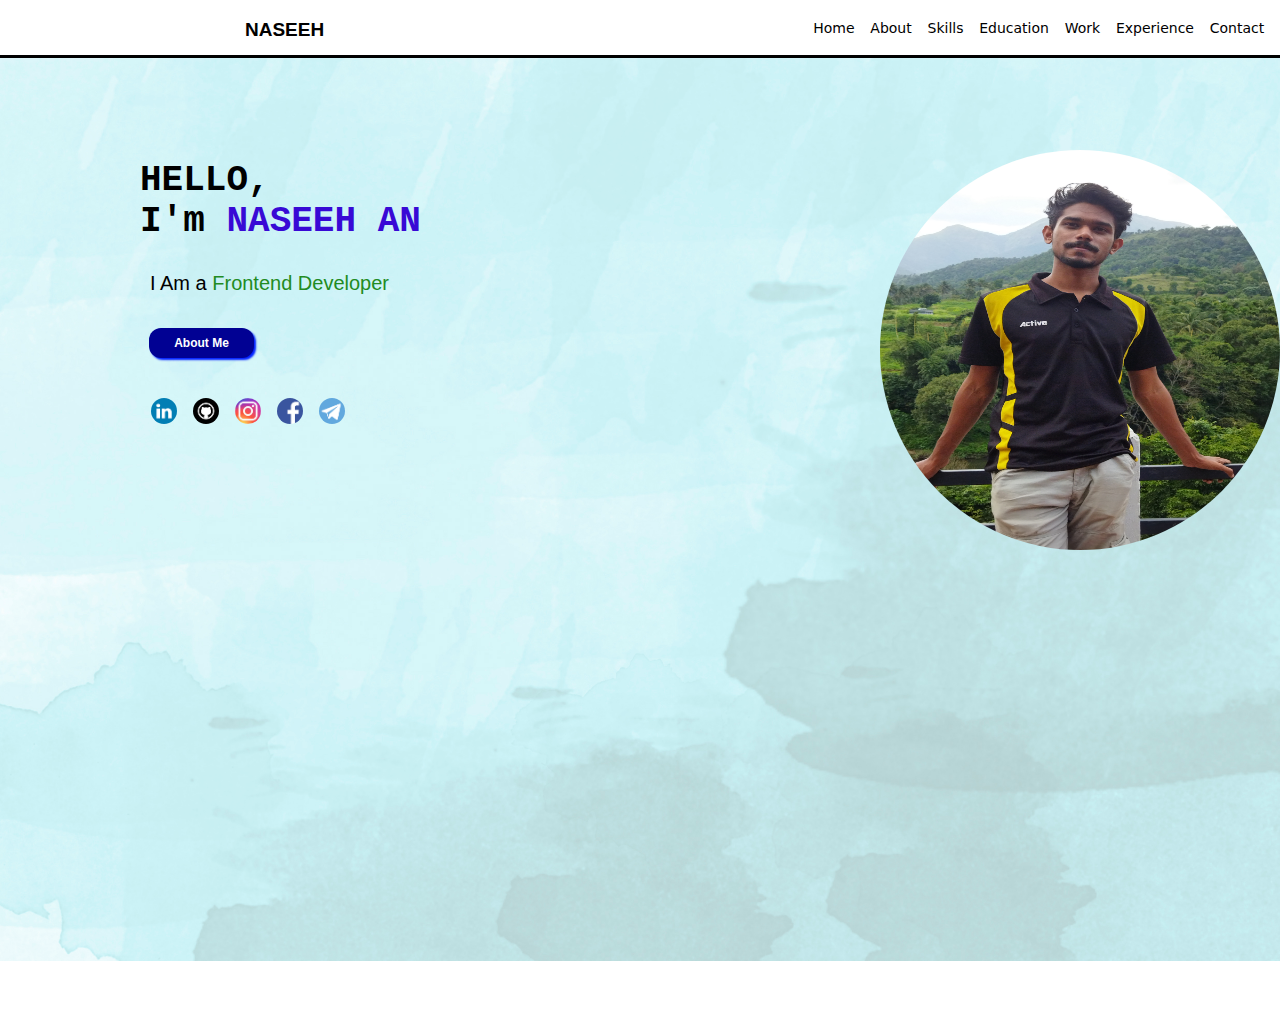
==== sample.html @ 60cbb245 "Add files via upload" ====
<!DOCTYPE html>
<html lang="en">
<head>
    <meta charset="UTF-8">
    <meta http-equiv="X-UA-Compatible" content="IE=edge">
    <meta name="viewport" content="width=device-width, initial-scale=1.0">
    <title>My portfolio</title>
    <link rel="stylesheet" href="sample.css">
</head>
<body>
    
    <div class="root-div">
        <div class="header">
            <div class="name-div">
                <p class="naseeh">NASEEH</p>
            </div>
            <div class="about">
        
        <div>
            <p class="about-text">Home</p>
        </div>  
        <div>
            <p class="about-text">About</p>
        </div>
        <div>
            <p class="about-text">Skills</p>
        </div>
        <div>
            <p class="about-text">Education</p>
        </div>
        <div>
            <p class="about-text">Work</p>
        </div>
        <div>
            <p class="about-text">Experience</p>
        </div>
        <div>
            <p class="about-text">Contact</p>
        </div>      
            </div>
        </div>

<!--Here starts body-->
<div class="body-div">
    <div class="left-side">
            <div class="intro">
                <h2>HELLO, <br> I'm 
                    <span class="span1">NASEEH AN</span>
                </h2>
            </div>
            <div class="job">
                <p>
                    I Am a 
                       <a class="span2" href="https://frontendmasters.com/guides/front-end-handbook/2018/what-is-a-FD.html">Frontend Developer</a> 
                </p>
            </div>
<!--About me button-->
            <div class="button-div">
                <button class="about-button">
                    About Me
                </button>
            </div>

<!--Contact  icons-->
  <div class="icons-container">
    <div>
          <a href="https://www.linkedin.com/in/naseeh-an-a4951b240/"><img src="linkdin.png" alt="" class="icon-img"></a> 
        </div>
        <div >
            <a href="https://github.com/naseehan"><img src="github.png" alt="" class="icon-img"></a>
        </div>
        <div>
            <a href="https://www.instagram.com/naseeh10/"><img src="instagram.jfif" alt="" class="icon-img"></a>
        </div>
        <div >
            <a href="https://www.facebook.com/naseehnjk.messi.10/"><img src="facebook.jpg" alt="" class="icon-img"></a>
        </div>
        <div>
            <a href="https://web.telegram.org/z/#777000"><img src="telegram.png" alt="" class="icon-img"></a>
        </div>
        </div>
    </div>

    <!--Right side-->
<div class="right-side">
            <div class="right-img-div">
                <img src="naseeh.jpg" alt="" class="right-img">
            </div>
    </div>
</div>


    </div>
</body>
</html>
---- sample.css ----
body{
    margin: 0;
    height: 1024px;
    background-image: url(bg.png);
    background-repeat: no-repeat;
    background-attachment: fixed;
    background-size: cover;
}
.header{
    display: flex;
    background: white;
    z-index: 100;
   height: 55px;
   position: fixed;
   top: 0;
   right: 0;
   left: 0;
   border-bottom-style: solid;
}
.name-div{
    flex: 70px;
    padding-left: 245px;
    font-size: 19px;
    font-family: sans-serif;
    font-weight: bold;
}
.about{
    flex: 1;
    display: flex;
    justify-content: space-evenly;
    align-items: center;
    font-size: 14px;
    font-family: system-ui;
    font-weight: 100;
    color: black;
}
.about-text:hover{
    opacity: 0.5;
    transition: opacity 0.15s;
    cursor: pointer;
    text-decoration: underline;
    text-decoration-color:blue ;
    text-decoration-style:solid ;
}
.body-div{
    display: flex;
}
.left-side{
    flex: 1;
    height: 700px;
}

.intro{
    padding-top: 130px;
    padding-left: 140px;
    font-size: 24px;
    font-family: monospace;
}
.span1{
    color: #3809d5;
}
.job{
    padding-left: 150px;
    font-size: 20px;
    font-weight: 500;
    font-family: sans-serif;
}
.span2{
    color: forestgreen;
    text-decoration: none;
}
.span2:hover{
    text-decoration: underline;
}
.button-div{
    padding-left: 149px;
    padding-top: 13px;
}
.about-button{
    border-radius: 12px;
    border: none;
    height: 30px;
    width: 105px;
    background-color: #010193;
    color: white;
    font-size: 12px;
    font-family: sans-serif;
    font-weight: 600;
    cursor: pointer;
    box-shadow: 2px 2px 2px #0020ff;
}
.about-button:hover{
    
    transition: 0.15s;
    background-color: #020246;
}
.icons-container{
    display: grid;
    margin-left: 151px;
    margin-top: 40px;
    grid-template-columns: 42px 42px 42px 42px 42px;

}
.icon-img{
    width: 26px;
    height: 26px;
    border-radius: 13px;
   
}
.right-side{
    flex: 1;
}
.right-img-div{
    margin-top: 150px;
    margin-left: 275px;
}
.right-img{
    width: 400px;
    height: 400px;
    border-radius: 50%;
}
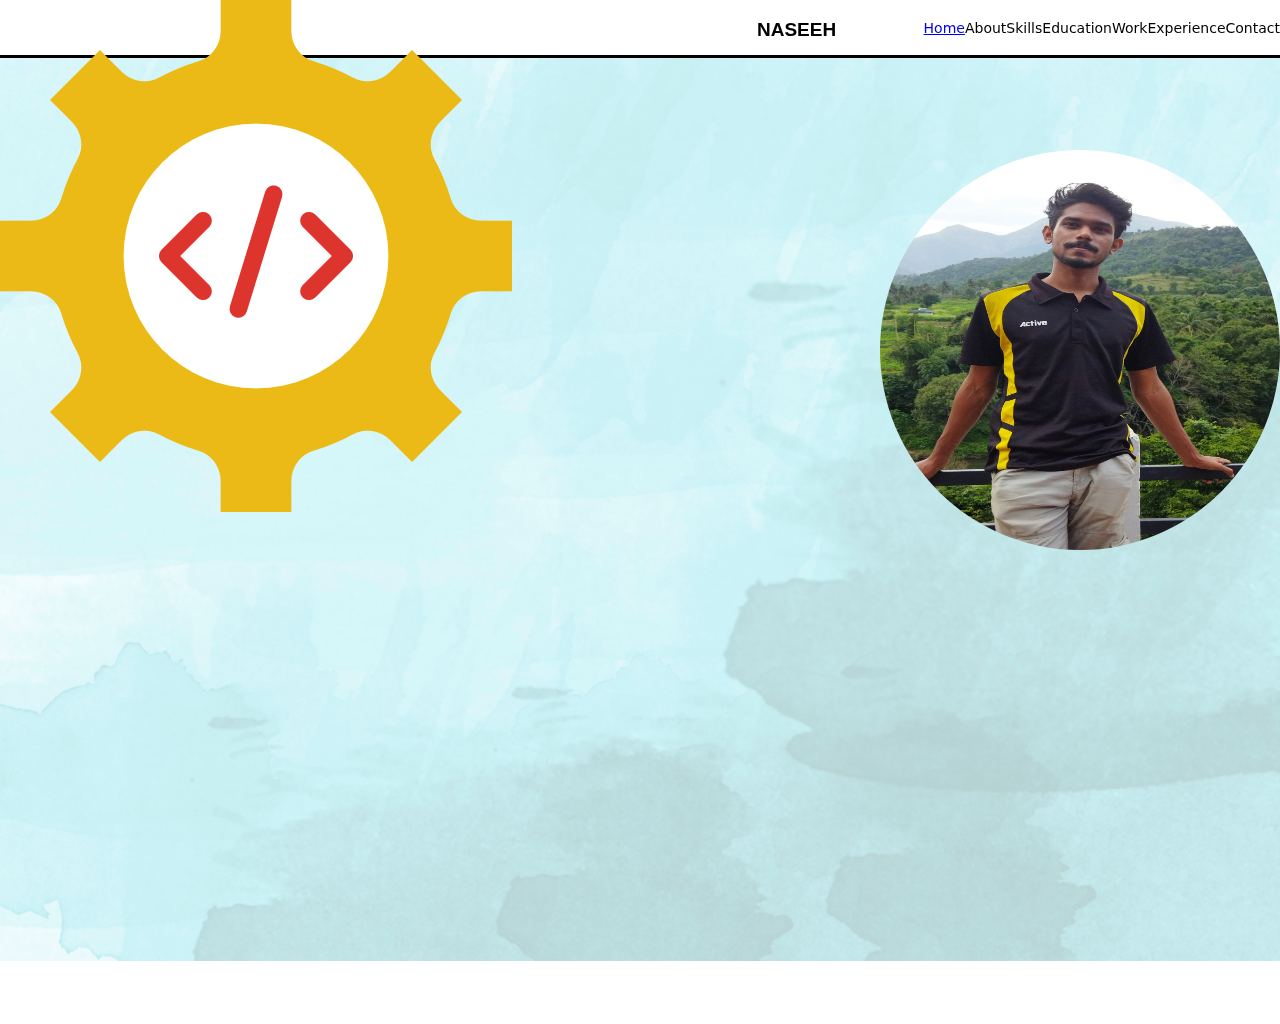
==== commit bab9f7a6: "Add files via upload" ====
--- a/sample.html
+++ b/sample.html
@@ -11,13 +11,18 @@
     
     <div class="root-div">
         <div class="header">
+            <div class="logo-div">
+                <img src="logo.png" alt="" class="logo">
+            </div>
+            
             <div class="name-div">
+             
                 <p class="naseeh">NASEEH</p>
             </div>
             <div class="about">
         
         <div>
-            <p class="about-text">Home</p>
+           <a href="http://127.0.0.1:5500/My%20portfolio/sample.html"><p class="about-text">Home</p></a>
         </div>  
         <div>
             <p class="about-text">About</p>
